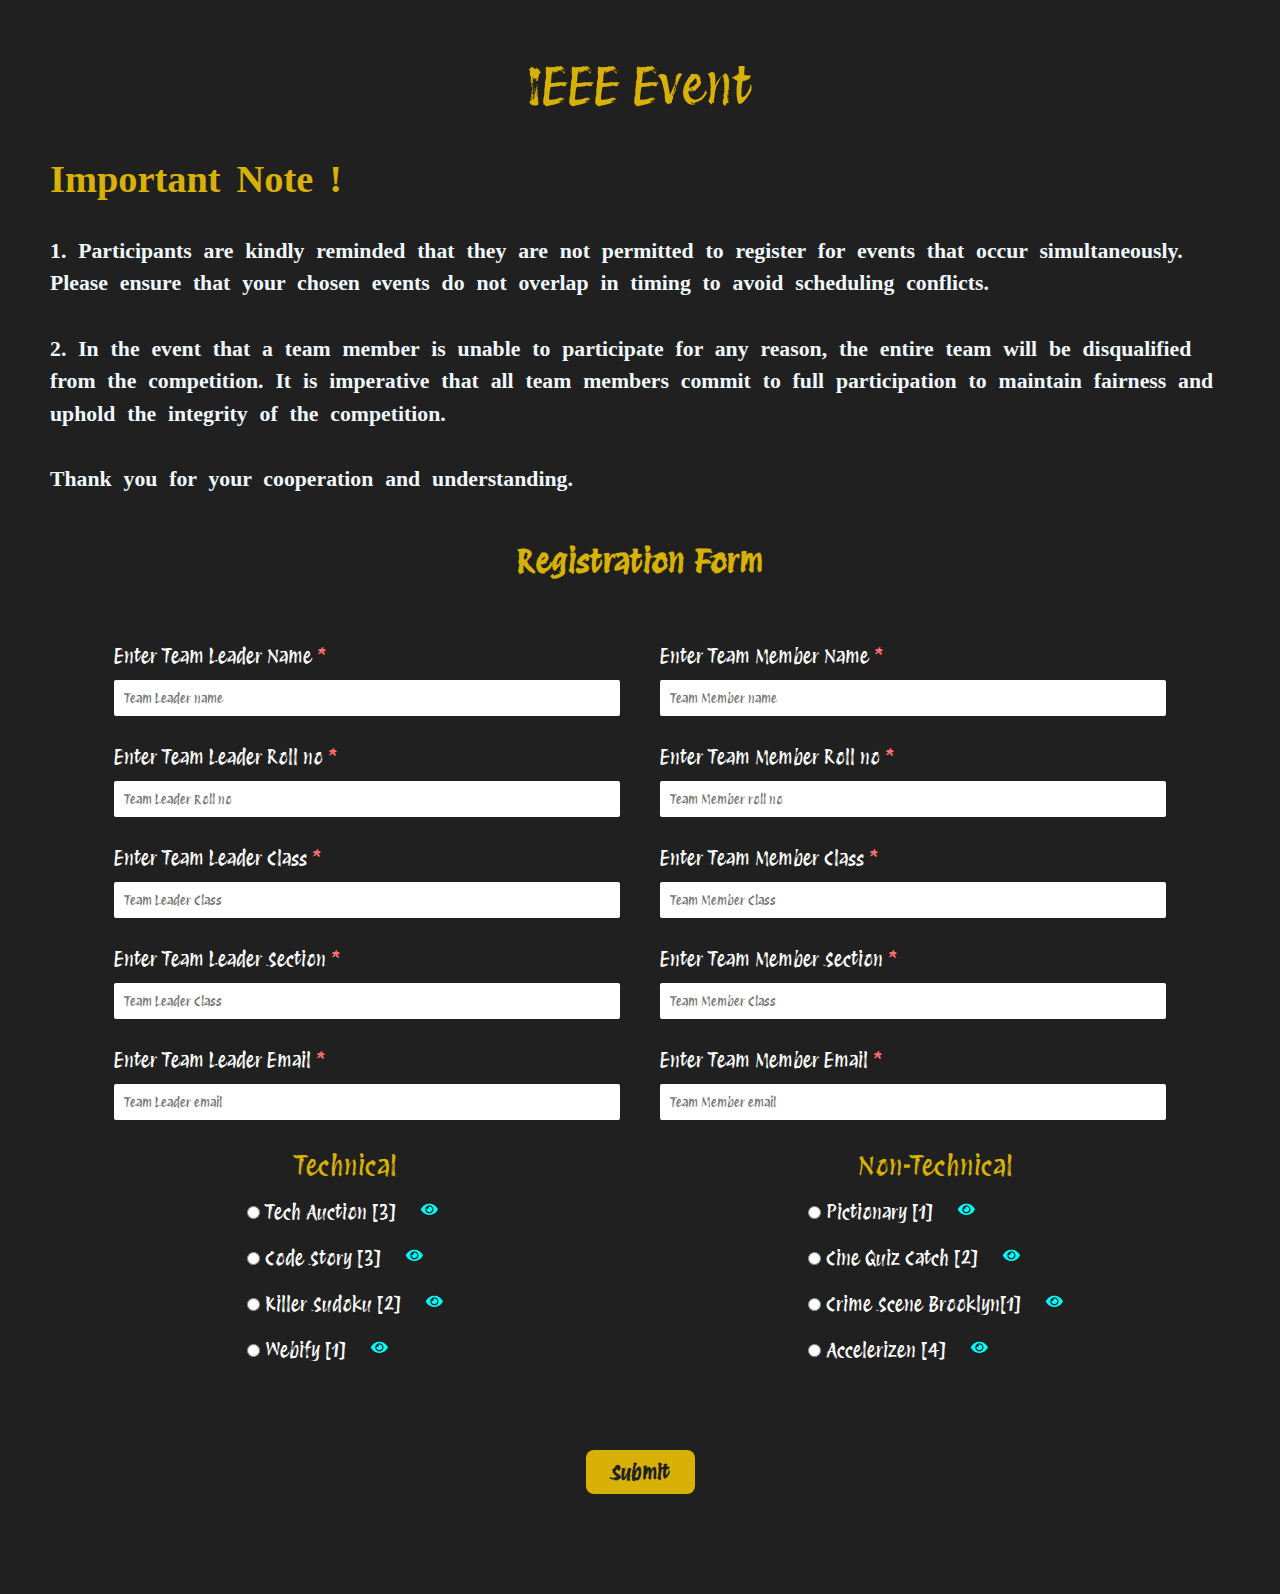
==== index.html @ 7084c88c "bsd" ====
<!DOCTYPE html>
<html lang="en">
  <head>
    <meta charset="UTF-8" />
    <meta name="viewport" content="width=device-width, initial-scale=1.0" />
    <title>Registration Form</title>
    <link rel="stylesheet" href="style.css" />
    <!-- <link rel="stylesheet" href="https://cdnjs.cloudflare.com/ajax/libs/font-awesome/5.15.3/css/all.min.css" crossorigin="anonymous"/> -->
    <link
      rel="stylesheet"
      href="https://cdnjs.cloudflare.com/ajax/libs/font-awesome/5.15.4/css/all.min.css"
      crossorigin="anonymous"
    />
  </head>
  <body>
    <section class="popup page-action" style="display: none" index="1">
      <div class="popup-main">
        <div class="close">X</div>
        <div class="details">
          <div class="popup-title"><h1>Tech Auction</h1></div>
          <div class="no-of-part">No. of Participants : 2</div>
          <div class="timings">Timing : Tuesday 9:00 AM - 10:30 AM</div>
          <div class="venue">Venue: 2nd year 'E' section , IIIrd floor</div>
          <div class="incharge">Staff : Mrs. Prema</div>
        </div>
        <div class="popup-description">
          <span class="popup-span">Description:</span><br />
          Tech enthusiasts come together at Tech Auction to place bids on which
          programming languages were used to create these well-known apps?
        </div>
        <div class="rules">
          <div class="popup-rules">
            <span class="popup-span">Rules</span><br />
            <ul>
              <li>
                The participants will be given an imaginary amount of 50,000 for
                the Auction.
              </li>
              <li>
                Participants will have the opportunity to bid on sets of 10
                questions, each accompanied by multiple options.
              </li>
              <li>
                The participant who purchases the set with the correct option
                for the highest number of questions will be declared the winner
                of the auction.
              </li>
            </ul>
          </div>
        </div>
      </div>
    </section>

    <section class="popup page-action" style="display: none" index="2">
      <div class="popup-main">
        <div class="close">X</div>
        <div class="details">
          <div class="popup-title"><h1>Code Story</h1></div>
          <div class="no-of-part">No. of Participants : 2</div>
          <div class="timings">Timing : Tuesday 9:00 AM - 10:30 AM</div>
          <div class="venue">Venue: 2nd year 'D' section , IIIrd floor</div>
          <div class="incharge">Staff : Mrs. Julie</div>
        </div>
        <div class="popup-description">
          <span class="popup-span">Description:</span><br />
          You have to write code that matches the story scenario given to you.
          <br />
          For example, you have to code the actions and dialogue of the
          characters in the story.
        </div>
      </div>
    </section>

    <section class="popup page-action" style="display: none" index="3">
      <div class="popup-main">
        <div class="close">X</div>
        <div class="details">
          <div class="popup-title"><h1>Killer Sudoku</h1></div>
          <div class="no-of-part">No. of Participants : 2</div>
          <div class="timings">Timing : Monday 10:30 AM - 11:30 AM</div>
          <div class="venue">Venue: 2nd year 'D' section , IIIrd floor</div>
          <div class="incharge">Staff : Mrs. Uma [maths]</div>
        </div>
        <div class="rules">
          <div class="popup-rules">
            <span class="popup-span">Rules</span><br />
            <ul>
              <li>A puzzle that combines elements of sudoku and kakuro</li>
              <li>
                Despite the name, the simpler killer sudokus can be easier to
                solve than regular sudokus, depending on the solver's skill at
                mental arithmetic
              </li>
              <li>First team to complete will be the winner.</li>
            </ul>
          </div>
        </div>
      </div>
    </section>

    <section class="popup page-action" style="display: none" index="4">
      <div class="popup-main">
        <div class="close">X</div>
        <div class="details">
          <div class="popup-title"><h1>Webify</h1></div>
          <div class="no-of-part">No. of Participants : 2</div>
          <div class="timings">Timing : Monday 9:00 AM - 10:30 AM</div>
          <div class="venue">Venue: CC13</div>
          <div class="incharge">Staff : Mrs. Deepika</div>
        </div>
        <div class="rules">
          <div class="popup-rules">
            <span class="popup-span">Rules</span><br />
            <ul>
              <li>
                You have to create a website that looks similar to the model
                given to you.
              </li>
              <li>
                You can use AI tools to help you with the design, but the final
                result should be realistic and original.
              </li>
            </ul>
          </div>
        </div>
      </div>
    </section>

    <section class="popup page-action" style="display: none" index="5">
      <div class="popup-main">
        <div class="close">X</div>
        <div class="details">
          <div class="popup-title"><h1>Pictionary</h1></div>
          <div class="no-of-part">No. of Participants : 2</div>
          <div class="timings">Timing : Monday 8:30 AM - 9:30 AM</div>
          <div class="venue">Venue: 2nd year 'E' section , IIIrd floor</div>
          <div class="incharge">Staff : Mrs. Benitha</div>
        </div>
        <div class="popup-description">
          <span class="popup-span">Description:</span><br />
          The participants are asked to draw clues for your teammate to guess.
          <br />
          You can use the board and chalk to sketch the words on the cards. The
          team with the most points wins.
        </div>
      </div>
    </section>

    <section class="popup page-action" style="display: none" index="6">
      <div class="popup-main">
        <div class="close">X</div>
        <div class="details">
          <div class="popup-title"><h1>Cine Quiz Catch</h1></div>
          <div class="no-of-part">No. of Participants : 2</div>
          <div class="timings">Timing : Monday 10:30 AM - 11:30 AM</div>
          <div class="venue">Venue: 2nd year 'E' section , IIIrd floor</div>
          <div class="incharge">Staff : Mrs. Prabha</div>
        </div>
        <div class="rules">
          <div class="popup-rules">
            <span class="popup-span">Rules</span><br />
            <ul>
              <li>
                A ball will be given to you and a question related to a Tamil
                movie will be asked.
              </li>
              <li>
                If the participant throws the ball correctly in the basket
                he/she will be given a chance to answer the question.
              </li>
            </ul>
          </div>
        </div>
      </div>
    </section>

    <section class="popup page-action" style="display: none" index="7">
      <div class="popup-main">
        <div class="close">X</div>
        <div class="details">
          <div class="popup-title"><h1>Crime Scene Brooklyn</h1></div>
          <div class="no-of-part">No. of Participants : 2</div>
          <div class="timings">Timing : Tuesday 8:30 AM - 9:30 AM</div>
          <div class="venue">Venue: 2nd year 'D' section , IIIrd floor</div>
          <div class="incharge">Staff : Ms. P. Haritha</div>
        </div>
        <div class="rules">
          <div class="popup-rules">
            <span class="popup-span">Rules</span><br />
            <ul>
              <li>You are a detective who has to solve a case in Brooklyn.</li>
              <li>
                You have to examine the crime scene, collect evidence, interview
                suspects, and find the killer.
              </li>
            </ul>
          </div>
        </div>
      </div>
    </section>

    <section class="popup page-action" style="display: none" index="8">
      <div class="popup-main">
        <div class="close">X</div>
        <div class="details">
          <div class="popup-title"><h1>Accelerizen</h1></div>
          <div class="no-of-part">No. of Participants : 2</div>
          <div class="timings">Timing : Tuesday 10:30 AM - 11:30 AM</div>
          <div class="venue">Venue: 2nd year 'D' section , IIIrd floor</div>
          <div class="incharge">Staff : Mrs. Asha</div>
        </div>
        <div class="rules">
          <div class="popup-rules">
            <span class="popup-span">Rules</span><br />
            <ul>
              <li>
                One of the teammate will be blindfolded and an image will be
                displayed.
              </li>
              <li>
                The team mate must instruct his/her teammate who is blindfolded
                to complete the pose within 30 seconds.
              </li>
              <li>
                The teammate who matches the pose closest will be the winner.
              </li>
            </ul>
          </div>
        </div>
      </div>
    </section>

    <main class="main-div">
      <header>
        <p class="main--title">IEEE Event</p>
        <div class="description">
          <div class="description-para description--topic">
            <span class="note--span">Important Note ! </span>
            <!-- Event Scheduling and Team Participation -->
          </div>
          <br />
          <div class="description-para">
            <div class="description-para">
              <!-- <span class="note--sub-span">Event Time Clash Policy: </span> -->
              1. Participants are kindly reminded that they are not permitted to
              register for events that occur simultaneously. Please ensure that
              your chosen events do not overlap in timing to avoid scheduling
              conflicts.
            </div>
            <br />
            <div class="description-para">
              <!-- <span class="note--sub-span">Team Disqualification Policy: </span> -->
              2. In the event that a team member is unable to participate for
              any reason, the entire team will be disqualified from the
              competition. It is imperative that all team members commit to full
              participation to maintain fairness and uphold the integrity of the
              competition.
            </div>
            <br />
          </div>
          <div class="description-para">
            Thank you for your cooperation and understanding.
          </div>
        </div>
        <h1 class="header--title">Registration Form</h1>
      </header>

      <div class="container">
        <form method="post">
          <div class="input-fields">
            <div class="tl-fields">
              <div class="tl-name-div input">
                <label
                  >Enter Team Leader Name <span class="require">*</span></label
                >
                <input
                  type="text"
                  class="tl-name"
                  placeholder="Team Leader name"
                  required
                />
              </div>
              <div class="tm-name-div input">
                <label
                  >Enter Team Member Name <span class="require">*</span></label
                >
                <input
                  type="text"
                  class="tm-name"
                  placeholder="Team Member name"
                  required
                />
              </div>
            </div>
            <div class="tm-fields">
              <div class="tl-roll-div input">
                <label
                  >Enter Team Leader Roll no
                  <span class="require">*</span></label
                >
                <input
                  type="text"
                  class="tl-roll roll-no"
                  placeholder="Team Leader Roll no"
                  required
                />
              </div>
              <div class="tm-roll-div input">
                <label
                  >Enter Team Member Roll no
                  <span class="require">*</span></label
                >
                <input
                  type="text"
                  class="tm-roll roll-no"
                  placeholder="Team Member roll no"
                  required
                />
              </div>
            </div>
            <div class="tm-fields">
              <div class="tl-roll-div input">
                <label
                  >Enter Team Leader Class <span class="require">*</span></label
                >
                <input
                  type="text"
                  class="tl-roll class"
                  placeholder="Team Leader Class"
                  required
                />
              </div>
              <div class="tm-roll-div input">
                <label
                  >Enter Team Member Class <span class="require">*</span></label
                >
                <input
                  type="text"
                  class="tm-roll class"
                  placeholder="Team Member Class"
                  required
                />
              </div>
            </div>
            <div class="tm-fields">
              <div class="tl-roll-div input">
                <label
                  >Enter Team Leader Section
                  <span class="require">*</span>
                </label>
                <input
                  type="text"
                  class="tl-roll class"
                  placeholder="Team Leader Class"
                  required
                />
              </div>
              <div class="tm-roll-div input">
                <label
                  >Enter Team Member Section
                  <span class="require">*</span></label
                >
                <input
                  type="text"
                  class="tm-roll class"
                  placeholder="Team Member Class"
                  required
                />
              </div>
            </div>
            <div class="tm-fields">
              <div class="tl-roll-div input">
                <label
                  >Enter Team Leader Email <span class="require">*</span></label
                >
                <input
                  type="text"
                  class="tl-roll class"
                  placeholder="Team Leader email"
                  required
                />
              </div>
              <div class="tm-roll-div input">
                <label
                  >Enter Team Member Email <span class="require">*</span></label
                >
                <input
                  type="text"
                  class="tm-roll class"
                  placeholder="Team Member email"
                  required
                />
              </div>
            </div>
            <div class="selects">
              <div class="technical">
                <p class="tech">Technical</p>
                <div class="events">
                  <div class="radio-div">
                    <label>
                      <input
                        type="radio"
                        class="radio"
                        value="tech-auction"
                        name="third"
                      />
                      <div class="label">Tech Auction [3]</div></label
                    ><span class="pop-up action-menu" index="1"
                      ><i class="fas fa-eye"></i
                    ></span>
                  </div>
                  <div class="radio-div">
                    <label>
                      <input
                        type="radio"
                        class="radio"
                        value="code-story"
                        name="third"
                      />
                      <div class="label">Code Story [3]</div></label
                    ><span class="pop-up action-menu" index="2"
                      ><i class="fas fa-eye"></i
                    ></span>
                  </div>
                  <div class="radio-div">
                    <label>
                      <input
                        type="radio"
                        class="radio"
                        value="killer-sudoku"
                        name="second"
                      />
                      <div class="label">Killer Sudoku [2]</div></label
                    ><span class="pop-up action-menu" index="3"
                      ><i class="fas fa-eye"></i
                    ></span>
                  </div>
                  <div class="radio-div">
                    <label>
                      <input
                        type="radio"
                        class="radio"
                        value="webify"
                        name="first"
                      />
                      <div class="label">Webify [1]</div></label
                    ><span class="pop-up action-menu" index="4"
                      ><i class="fas fa-eye"></i
                    ></span>
                  </div>
                </div>
              </div>

              <div class="non-technical">
                <p class="non-tech">Non-Technical</p>
                <div class="events">
                  <div class="radio-div">
                    <label>
                      <input
                        type="radio"
                        class="radio"
                        value="pictionary"
                        name="first"
                      />
                      <div class="label">Pictionary [1]</div></label
                    ><span class="pop-up action-menu" index="5"
                      ><i class="fas fa-eye"></i
                    ></span>
                  </div>
                  <div class="radio-div">
                    <label>
                      <input
                        type="radio"
                        class="radio"
                        value="cine-quiz-catch"
                        name="second"
                      />
                      <div class="label">Cine Quiz Catch [2]</div></label
                    ><span class="pop-up action-menu" index="6"
                      ><i class="fas fa-eye"></i
                    ></span>
                  </div>
                  <div class="radio-div">
                    <label>
                      <input
                        type="radio"
                        class="radio"
                        value="crime-scene"
                        name="first"
                      />
                      <div class="label">Crime Scene Brooklyn[1]</div></label
                    ><span class="pop-up action-menu" index="7"
                      ><i class="fas fa-eye"></i
                    ></span>
                  </div>
                  <div class="radio-div">
                    <label>
                      <input
                        type="radio"
                        class="radio"
                        value="accelerizen"
                        name="fourth"
                      />
                      <div class="label">Accelerizen [4]</div></label
                    ><span class="pop-up action-menu" index="8"
                      ><i class="fas fa-eye"></i
                    ></span>
                  </div>
                </div>
              </div>
            </div>

            <div class="submit-div">
              <input type="submit" class="submit-btn" />
            </div>
          </div>
        </form>
      </div>
      <!-- <div class="footer">Contact: <i class="fas fa-phone"></i></div> -->
    </main>

    <script>
      const all_btns = document.querySelectorAll(".action-menu");
      const all_pages = document.querySelectorAll(".page-action");
      const clostBtns = document.querySelectorAll(".close");
      let mainDiv = document.querySelector(".main-div");
      let body = document.querySelector("body");
      clostBtns.forEach((btn) => {
        btn.addEventListener("click", () => {
          all_pages.forEach((page) => {
            page.style.display = "none";
          });
          mainDiv.classList.remove("active");
          body.classList.remove("popup-open");
        });
      });

      all_btns.forEach((btn) => {
        btn.addEventListener("click", () => {
          let index = btn.getAttribute("index");
          showPage(index);
        });
      });

      function showPage(index) {
        all_pages.forEach((page) => {
          let pageIndex = page.getAttribute("index");
          if (index == pageIndex) {
            page.style.display = "block";
          } else {
            page.style.display = "none";
          }
          mainDiv.classList.add("active");
          body.classList.add("popup-open");
        });
      }

      let submitBtn = document.querySelector(".submit-btn");
      submitBtn.addEventListener("click", (e) => {
        e.preventDefault();
        let roll_no = document.querySelectorAll(".roll-no");
        roll_no.forEach((roll) => {
          console.log(roll.slice(0, 9));
          if (roll.value.slice(0, 9).toLowerCase() === "2023pecit") {
            return true;
          } else {
            alert("Incorrect Roll No Format");
          }
        });
      });
    </script>
  </body>
</html>
---- style.css ----
@import url("https://fonts.googleapis.com/css2?family=Audiowide&family=Dancing+Script:wght@400;700&family=Orbitron&family=Protest+Revolution&family=Sixtyfour&display=swap");

* {
  font-family: "Protest Revolution", sans-serif;
  margin: 0;
  scroll-behavior: smooth;
  padding: 0;
  text-decoration: none;
  /* color: #fff; */
}
body,
header {
  display: flex;
  align-items: center;
  background: #202020;
  justify-content: center;
  flex-direction: column;
}
.header--title {
  margin-top: 30px;
  color: #d8b106;
  padding: 15px;
  font-size: 2.5vw;
}
main {
  margin: 50px;
  max-width: 100vw;
  overflow-x: hidden;
}
.description {
  /* display: flex; */
  margin: 30px 50px 0 50px;
  color: aliceblue;
  font-weight: bold;
  font-size: 1.7vw;
  gap: 2vw;
  flex-direction: column;
  justify-content: start;
  align-items: start;
}
.description--topic {
  width: 100%;
  /* display: flex; */
  /* justify-content: center; */
  align-items: center;
  /* text-decoration: underline; */
}
.description-para span {
  /* font-size: 30px; */
  font-family: "Times New Roman", Times, serif;
  color: #d8b106;
}
.main--title {
  margin: 5px;
  color: #d8b106;
  font-size: 4vw;
  width: 100vw;
  display: flex;
  align-items: center;
  justify-content: center;
}
.note--span {
  font-size: 3vw;
  /* font-family: "Protest Revolution", sans-serif!important; */
}
.note--sub-span {
  font-size: 2.5vw;
}
.description-para {
  word-spacing: 0.5vw;
  gap: 1.8vw;
  /* display: flex; */
  flex-direction: column;
  line-height: 1.5;
  font-family: "Times New Roman", Times, serif;
}
.tl-fields,
.tm-fields {
  display: flex;
  align-items: center;
  justify-content: center;
  gap: 40px;
  margin-top: 30px;
}
.container {
  margin: 50px;
}
input[type="text"] {
  width: 38vw;
  border-radius: 2px;
  padding: 10px;
  transition: 0.4s;
  border: none;
}
input:hover {
  transform: scale(1.02);
  /* border: 1px solid #d8b106; */
}
label {
  color: white;
  font-size: 1.5vw;
  margin-bottom: 8px;
}
.input {
  display: flex;
  flex-direction: column;
  gap: 4px;
}
.selects {
  display: flex;
  justify-content: space-between;
}
.pop-up {
  font-size: 15px;
  margin-left: 10px;
  color: aqua;
  cursor: pointer;
  transition: 0.5s;
}
.pop-up :hover {
  transform: scale(1.2);
}
.events {
  height: 100%;
  display: flex;
  flex-direction: column;
  gap: 15px;
}
.technical,
.non-technical {
  display: flex;
  height: 300px;
  width: 50%;
  margin-top: 30px;
  /* justify-content: center; */
  gap: 20px;
  align-items: center;
  flex-direction: column;
}
.tech,
.non-tech {
  font-size: 2vw;
  color: #d8b106;
}
.radio-div {
  display: flex;
  gap: 15px;
}
.radio {
  color: #d8b106;
  cursor: pointer;
}
.submit-div {
  width: 100%;
  display: flex;
  justify-content: center;
}
.require {
  color: rgb(254, 108, 108);
}
.submit-btn {
  padding: 10px 25px;
  background-color: #d8b106;
  color: #202020;
  border: none;
  cursor: pointer;
  transition: 0.3s;
  font-size: 20px;
  font-weight: bolder;
  border-radius: 8px;
}
.submit-btn:hover {
  transform: scale(1.1);
}

.popup {
  position: fixed;
  top: 0px;
  animation: 0.3s pop-up ease-in forwards;
  box-shadow: 0 0 10px 10px #202020;
  backdrop-filter: blur(5px);
  /* left: 50%; */
  z-index: 10;
  /* translate: -50% -50%; */
  width: 510px;
  max-height: 100vh;
  overflow-y: scroll;
  background-color: #ffffffc5;
  border-radius: 10px;
  padding: 20px 0;
}

@keyframes pop-up {
  0% {
    /* position: relative; */
    margin-top: 100px;
    opacity: 0;
  }

  100% {
    /* position: fixed; */
    margin-top: 0;
    opacity: 1;
  }
}
.details {
  display: flex;
  flex-direction: column;
  gap: 15px;
  justify-content: center;
  box-shadow: 0 0 5px 5px #202020;
  /* align-items: center; */
  background-color: rgba(0, 0, 0, 0.919);
  color: #d8b106;
  padding: 15px 30px;
  border-radius: 8px;
}
.popup-span,
.popup-description,
.popup-rules ul li,
.timings,
.no-of-part,
.venue,
.incharge {
  font-family: "Times New Roman", Times, serif;
  font-size: 19px;
  font-weight: 800;
}
.popup-rules ul li {
  margin-top: 10px;
}
.popup-span {
  margin: 10px 0 10px 0;
  font-size: 2vw;
  font-weight: 800;
  color: rgb(174, 51, 20);
}
.popup-main {
  position: relative;
  padding: 40px;
  display: flex;
  align-items: center;
  justify-content: center;
  gap: 20px;
  flex-direction: column;
  height: auto;
}
.close {
  position: fixed;
  right: 10px;
  top: 10px;
  cursor: pointer;
  color: #202020;
  border-radius: 100%;
  width: 30px;
  display: flex;
  justify-content: center;
  align-items: center;
  height: 30px;
  background-color: #202020;
  color: #d8b106;
}
.no-of-part {
  padding-top: 10px;
  font-size: 20px;
}
.active {
  filter: blur(5px);
}
.selects label {
  display: flex;
  align-items: center;
  gap: 5px;
}
/* .popup-open {
  overflow: hidden;
  position: absolute; 
  width: calc(100% - 20px);
  padding-right: 20px;
} */
@media all and (max-width: 430px) {
  .note--span {
    font-size: 26px;
  }
  .description-para {
    flex-wrap: wrap;
    font-size: 14px;
    margin: 10px;
  }
  .main--title {
    font-size: 34px;
  }
  .description {
    margin: 10px;
  }
  .header--title {
    font-size: 28px;
  }
  .input {
    width: 100%;
    display: flex;
    align-items: center;
  }
  .label {
    font-size: 16px;
    align-self: flex-start;
    padding-left: 10px;
  }
  .selects {
    flex-direction: column;
  }
  .technical,
  .non-technical {
    width: 90%;
    height: 200px;
  }
  .tech,
  .non-tech {
    font-size: 25px;
  }
  .container {
    margin: 15px;
  }
  .submit-btn {
    margin-top: 20px;
    padding: 10px 20px;
  }
  .tl-fields,
  .tm-fields {
    flex-direction: column;
  }
  input[type="text"] {
    width: 90%;
  }
  .popup {
    width: calc(100vw - 30px);
  }
  .popup-span,
  .popup-description,
  .popup-rules ul li,
  .timings,
  .no-of-part,
  .venue,
  .incharge {
    font-family: "Times New Roman", Times, serif;
    font-size: 13px;
    font-weight: 800;
  }
}
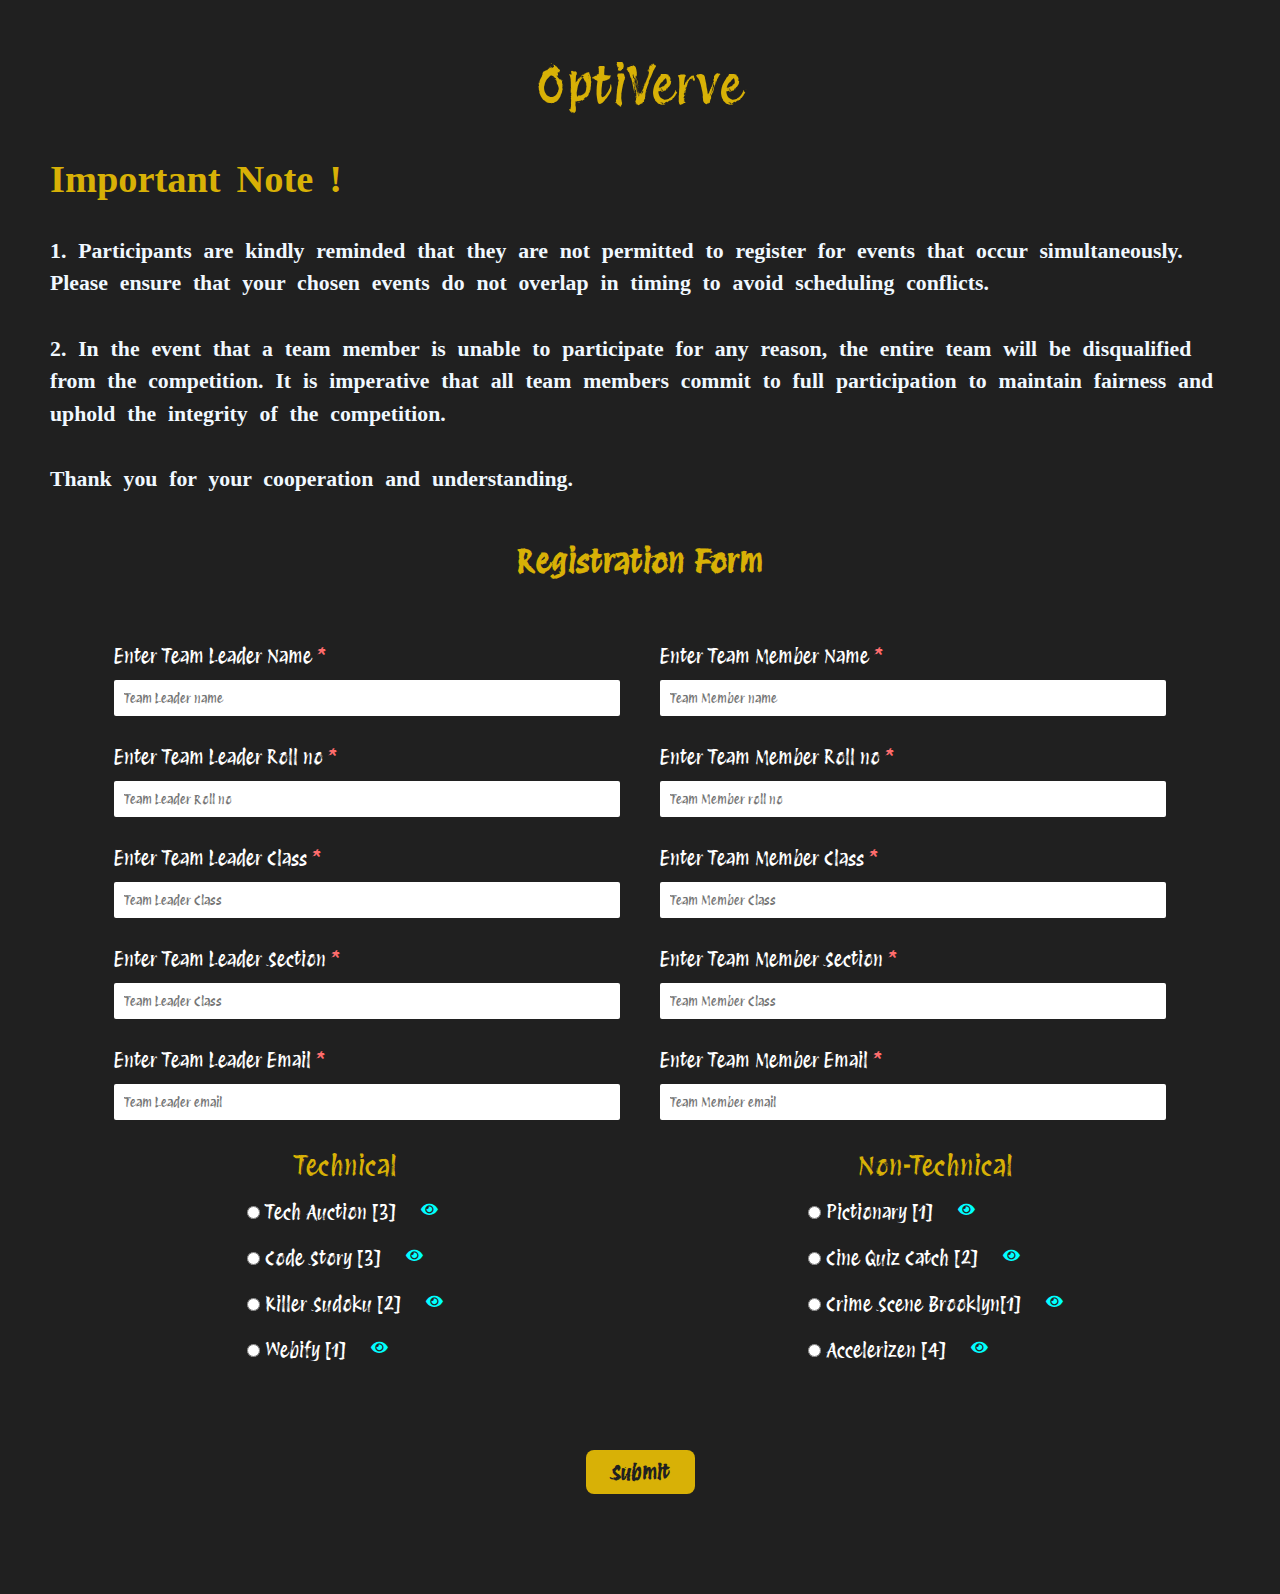
==== commit 07146739: "svd" ====
--- a/index.html
+++ b/index.html
@@ -232,7 +232,7 @@
 
     <main class="main-div">
       <header>
-        <p class="main--title">IEEE Event</p>
+        <p class="main--title">OptiVerve</p>
         <div class="description">
           <div class="description-para description--topic">
             <span class="note--span">Important Note ! </span>
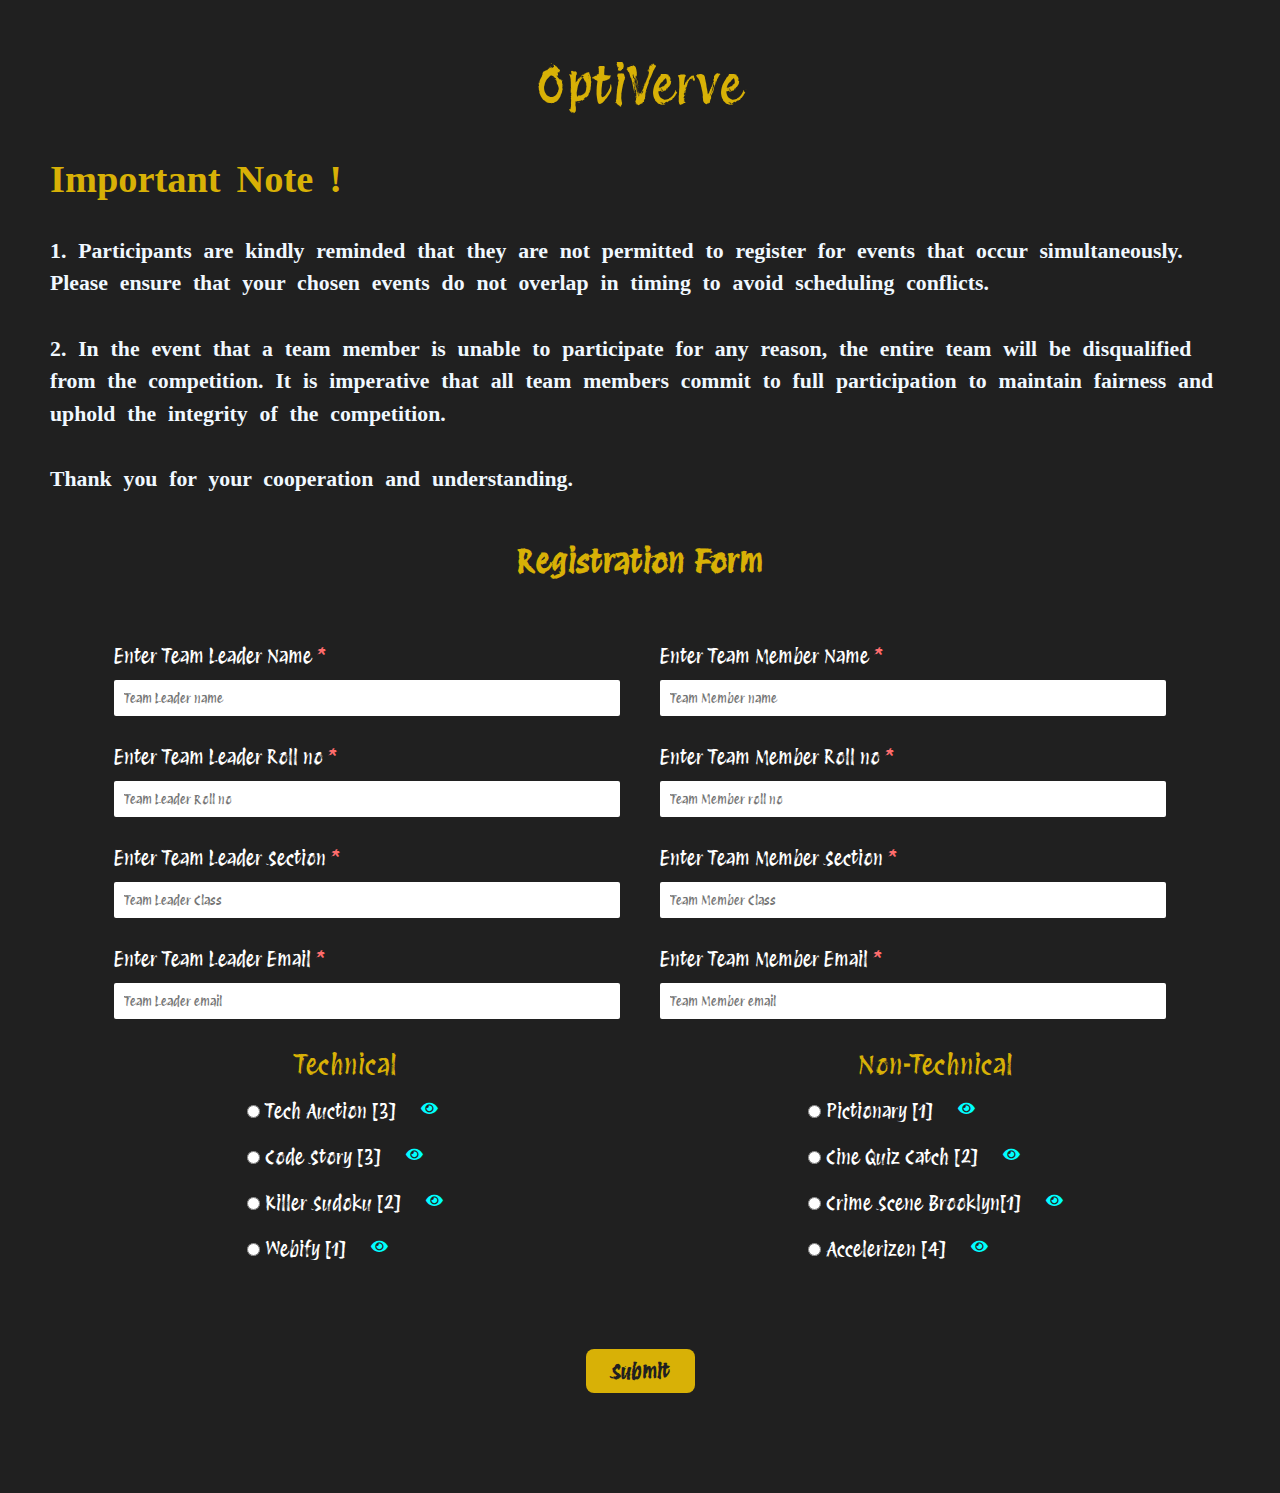
==== commit 35f7c8e1: "sbdz" ====
--- a/index.html
+++ b/index.html
@@ -321,30 +321,6 @@
             <div class="tm-fields">
               <div class="tl-roll-div input">
                 <label
-                  >Enter Team Leader Class <span class="require">*</span></label
-                >
-                <input
-                  type="text"
-                  class="tl-roll class"
-                  placeholder="Team Leader Class"
-                  required
-                />
-              </div>
-              <div class="tm-roll-div input">
-                <label
-                  >Enter Team Member Class <span class="require">*</span></label
-                >
-                <input
-                  type="text"
-                  class="tm-roll class"
-                  placeholder="Team Member Class"
-                  required
-                />
-              </div>
-            </div>
-            <div class="tm-fields">
-              <div class="tl-roll-div input">
-                <label
                   >Enter Team Leader Section
                   <span class="require">*</span>
                 </label>
@@ -559,15 +535,52 @@
       submitBtn.addEventListener("click", (e) => {
         e.preventDefault();
         let roll_no = document.querySelectorAll(".roll-no");
+        let isValid = true; // Assume the roll number is valid until proven otherwise
         roll_no.forEach((roll) => {
-          console.log(roll.slice(0, 9));
-          if (roll.value.slice(0, 9).toLowerCase() === "2023pecit") {
-            return true;
-          } else {
-            alert("Incorrect Roll No Format");
+          if (roll.value.slice(0, 9).toLowerCase() !== "2023pecit") {
+            isValid = false; // If any roll number doesn't match the format, set isValid to false
           }
+          console.log("right format");
         });
+        if (!isValid) {
+          alert("Incorrect Roll No Format");
+        }
       });
+
+      // let selectedEvents = [];
+
+      // if(checkedRadio){
+      //   if(checkedRadio.length>2){
+      //     radioBtns.forEach((Btn) => {
+      //           radioBtns.forEach((button) => {
+      //             button.checked = false;
+      //             alert('Maximum Allowed Events is 2')
+      //           })
+      //         });
+      //     // });
+      //   }
+      // }
+      let radioBtns = document.querySelectorAll("input[type='radio']");
+
+      radioBtns.forEach((Btn) => {
+        Btn.addEventListener("click", check_radio);
+      });
+
+      function check_radio() {
+        let checkedRadio = document.querySelectorAll(
+          "input[type='radio']:checked"
+        );
+        console.log("checked radio ", checkedRadio);
+        if (checkedRadio) {
+          if (checkedRadio.length > 2) {
+            checkedRadio.forEach((button) => {
+              button.checked = false;
+              console.log(button);
+            });
+            alert("Maximum Allowed Events is 2");
+          }
+        }
+      }
     </script>
   </body>
 </html>
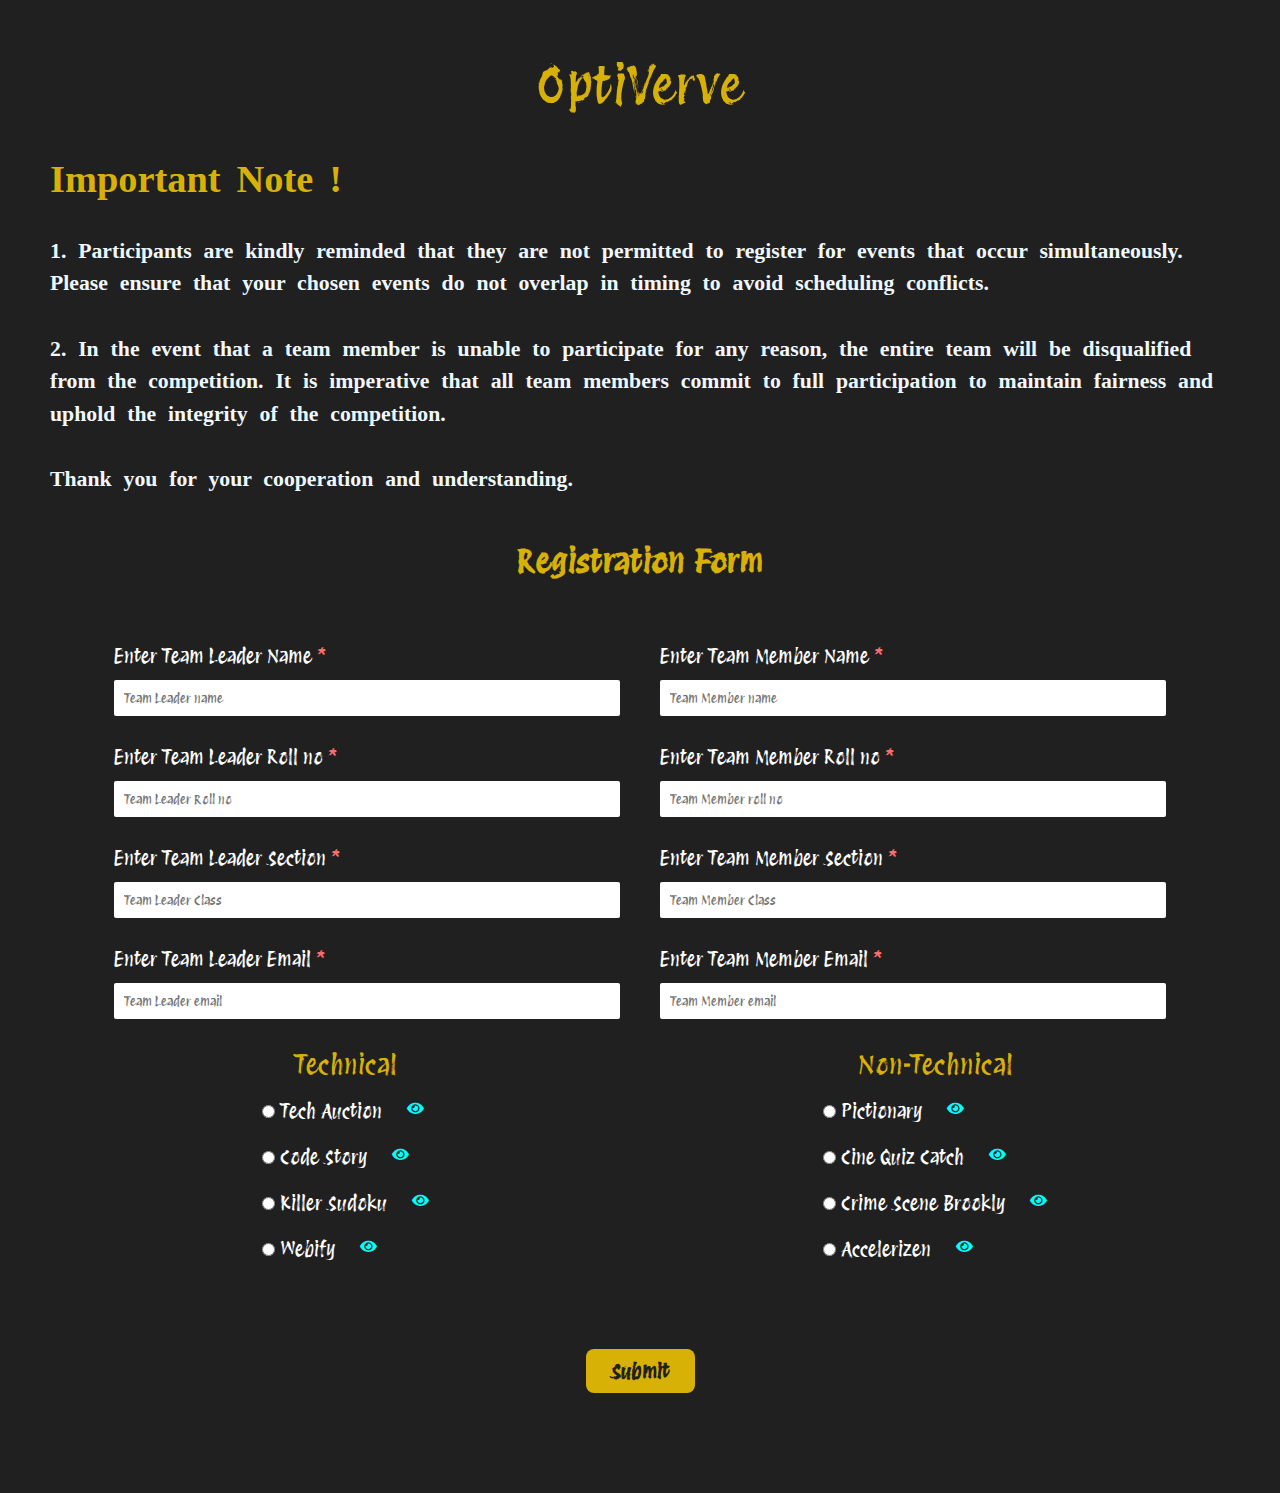
==== commit 0f4e649f: "sbd" ====
--- a/index.html
+++ b/index.html
@@ -79,7 +79,7 @@
           <div class="no-of-part">No. of Participants : 2</div>
           <div class="timings">Timing : Monday 10:30 AM - 11:30 AM</div>
           <div class="venue">Venue: 2nd year 'D' section , IIIrd floor</div>
-          <div class="incharge">Staff : Mrs. Uma [maths]</div>
+          <div class="incharge">Staff : Mrs. Uma [ma</div>
         </div>
         <div class="rules">
           <div class="popup-rules">
@@ -275,6 +275,7 @@
                 >
                 <input
                   type="text"
+                  name="tl_name"
                   class="tl-name"
                   placeholder="Team Leader name"
                   required
@@ -287,6 +288,7 @@
                 <input
                   type="text"
                   class="tm-name"
+                  name="tm_name"
                   placeholder="Team Member name"
                   required
                 />
@@ -300,6 +302,7 @@
                 >
                 <input
                   type="text"
+                  name="tl_roll"
                   class="tl-roll roll-no"
                   placeholder="Team Leader Roll no"
                   required
@@ -312,6 +315,7 @@
                 >
                 <input
                   type="text"
+                  name="tm_roll"
                   class="tm-roll roll-no"
                   placeholder="Team Member roll no"
                   required
@@ -326,6 +330,7 @@
                 </label>
                 <input
                   type="text"
+                  name="tl_section"
                   class="tl-roll class"
                   placeholder="Team Leader Class"
                   required
@@ -338,6 +343,7 @@
                 >
                 <input
                   type="text"
+                  name="tm_section"
                   class="tm-roll class"
                   placeholder="Team Member Class"
                   required
@@ -350,6 +356,7 @@
                   >Enter Team Leader Email <span class="require">*</span></label
                 >
                 <input
+                  name="tl_email"
                   type="text"
                   class="tl-roll class"
                   placeholder="Team Leader email"
@@ -361,6 +368,7 @@
                   >Enter Team Member Email <span class="require">*</span></label
                 >
                 <input
+                  name="tm_email"
                   type="text"
                   class="tm-roll class"
                   placeholder="Team Member email"
@@ -380,7 +388,7 @@
                         value="tech-auction"
                         name="third"
                       />
-                      <div class="label">Tech Auction [3]</div></label
+                      <div class="label">Tech Auction</div></label
                     ><span class="pop-up action-menu" index="1"
                       ><i class="fas fa-eye"></i
                     ></span>
@@ -393,7 +401,7 @@
                         value="code-story"
                         name="third"
                       />
-                      <div class="label">Code Story [3]</div></label
+                      <div class="label">Code Story</div></label
                     ><span class="pop-up action-menu" index="2"
                       ><i class="fas fa-eye"></i
                     ></span>
@@ -406,7 +414,7 @@
                         value="killer-sudoku"
                         name="second"
                       />
-                      <div class="label">Killer Sudoku [2]</div></label
+                      <div class="label">Killer Sudoku</div></label
                     ><span class="pop-up action-menu" index="3"
                       ><i class="fas fa-eye"></i
                     ></span>
@@ -419,7 +427,7 @@
                         value="webify"
                         name="first"
                       />
-                      <div class="label">Webify [1]</div></label
+                      <div class="label">Webify</div></label
                     ><span class="pop-up action-menu" index="4"
                       ><i class="fas fa-eye"></i
                     ></span>
@@ -438,7 +446,7 @@
                         value="pictionary"
                         name="first"
                       />
-                      <div class="label">Pictionary [1]</div></label
+                      <div class="label">Pictionary</div></label
                     ><span class="pop-up action-menu" index="5"
                       ><i class="fas fa-eye"></i
                     ></span>
@@ -451,7 +459,7 @@
                         value="cine-quiz-catch"
                         name="second"
                       />
-                      <div class="label">Cine Quiz Catch [2]</div></label
+                      <div class="label">Cine Quiz Catch</div></label
                     ><span class="pop-up action-menu" index="6"
                       ><i class="fas fa-eye"></i
                     ></span>
@@ -464,7 +472,7 @@
                         value="crime-scene"
                         name="first"
                       />
-                      <div class="label">Crime Scene Brooklyn[1]</div></label
+                      <div class="label">Crime Scene Brookly</div></label
                     ><span class="pop-up action-menu" index="7"
                       ><i class="fas fa-eye"></i
                     ></span>
@@ -477,7 +485,7 @@
                         value="accelerizen"
                         name="fourth"
                       />
-                      <div class="label">Accelerizen [4]</div></label
+                      <div class="label">Accelerizen</div></label
                     ><span class="pop-up action-menu" index="8"
                       ><i class="fas fa-eye"></i
                     ></span>
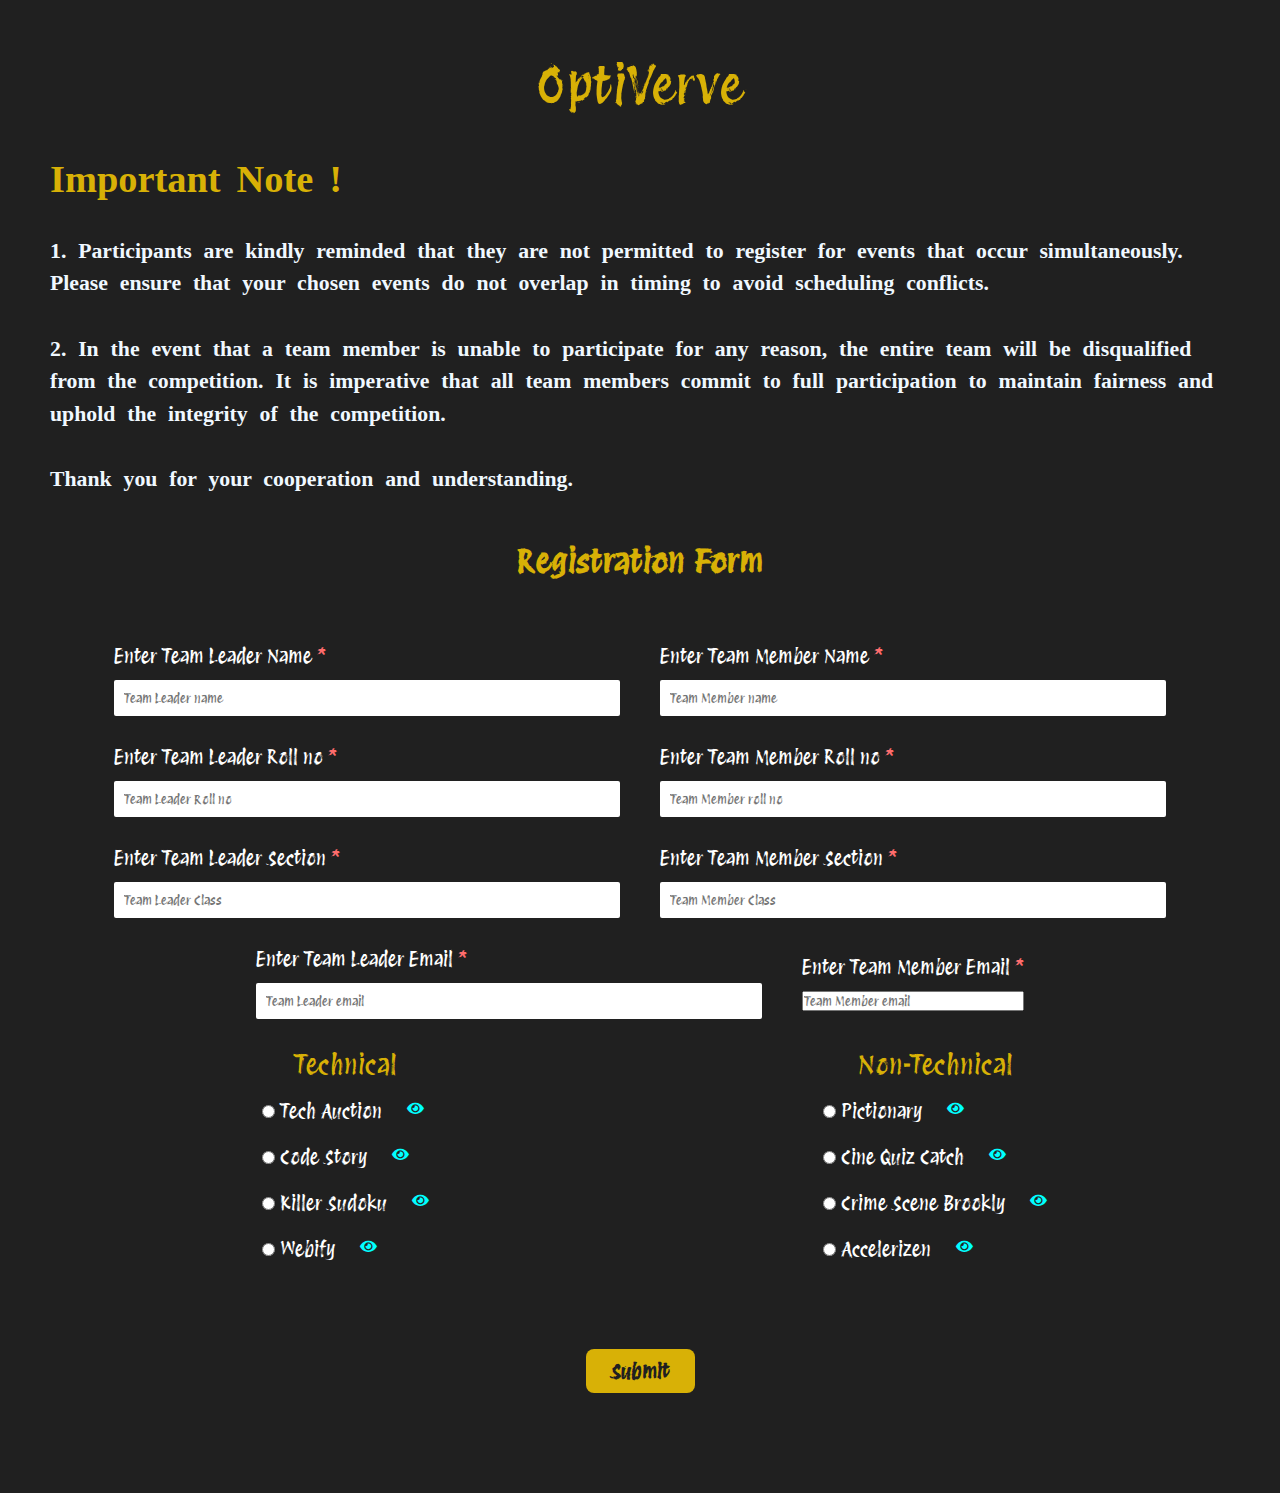
==== commit f1bcfa02: "fb d" ====
--- a/index.html
+++ b/index.html
@@ -369,7 +369,7 @@
                 >
                 <input
                   name="tm_email"
-                  type="text"
+                  type="email"
                   class="tm-roll class"
                   placeholder="Team Member email"
                   required
--- a/style.css
+++ b/style.css
@@ -301,7 +301,7 @@
     display: flex;
     align-items: center;
   }
-  .label {
+  label {
     font-size: 16px;
     align-self: flex-start;
     padding-left: 10px;
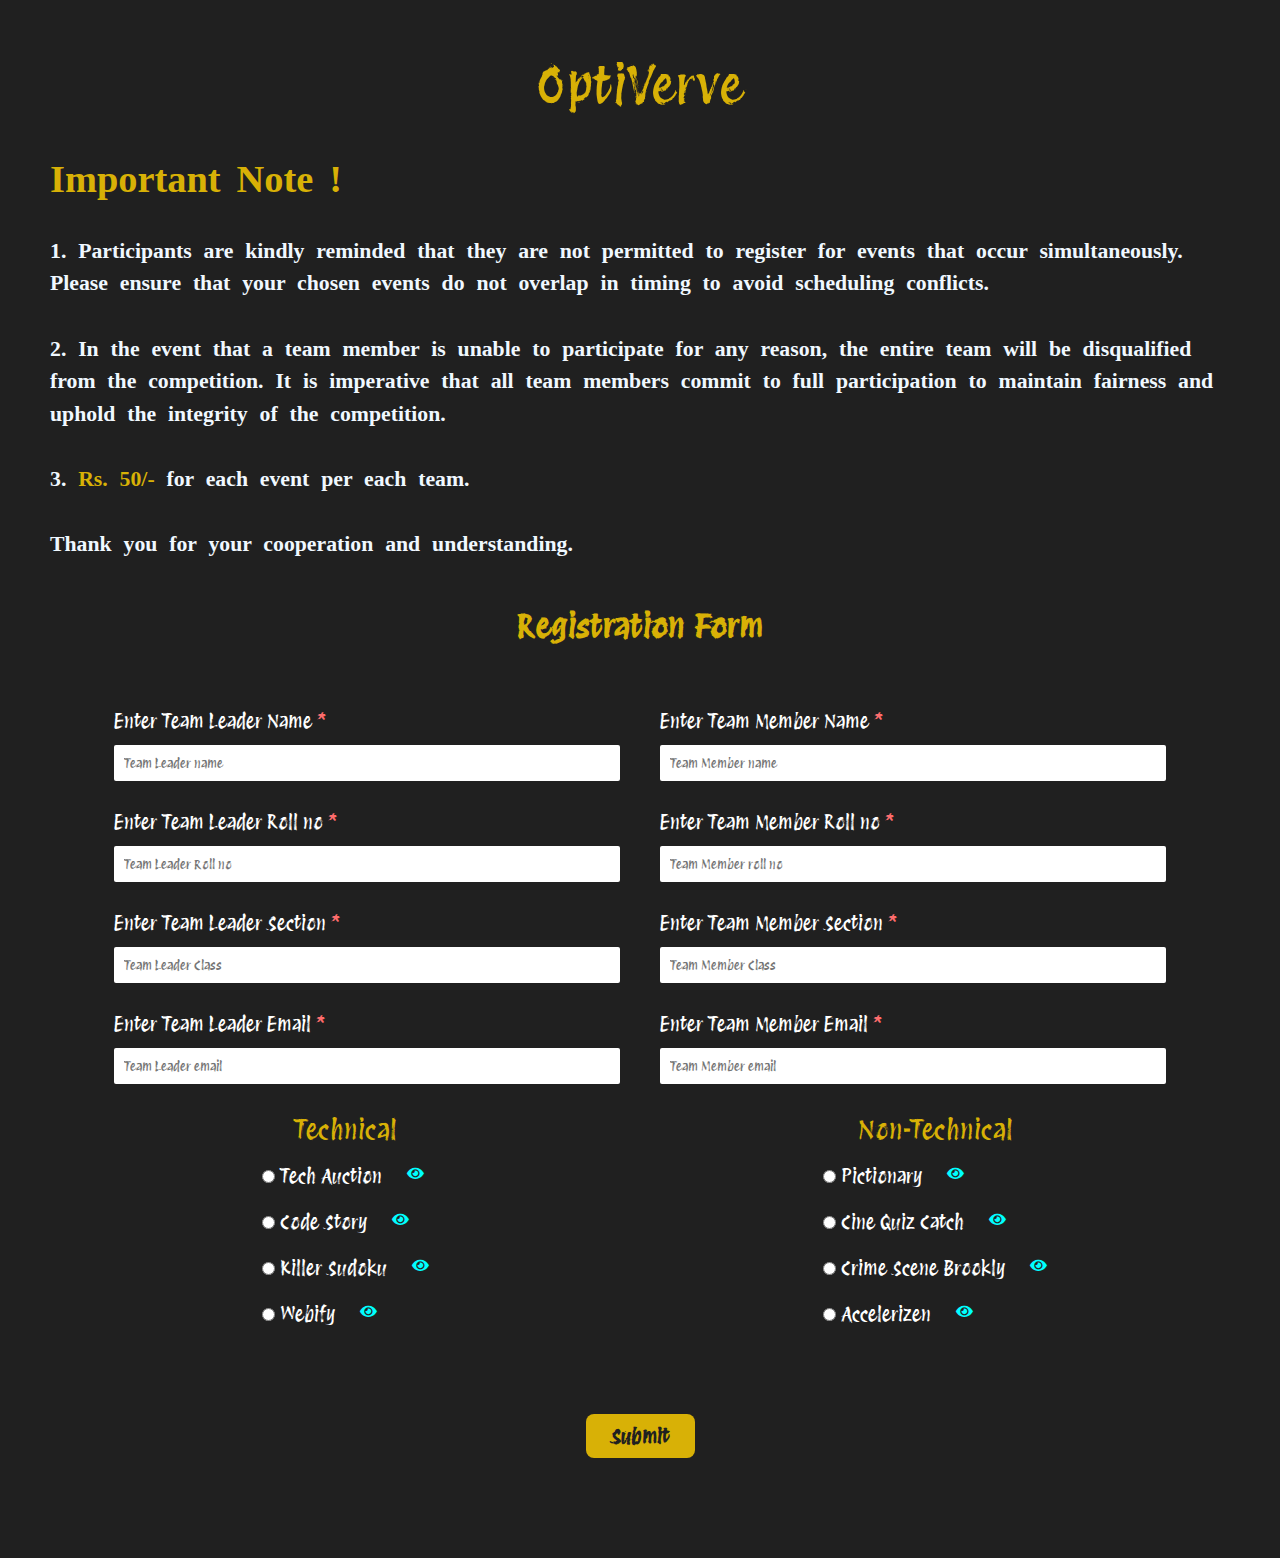
==== commit 5e8fb9dd: "fdbd" ====
--- a/index.html
+++ b/index.html
@@ -20,7 +20,7 @@
           <div class="popup-title"><h1>Tech Auction</h1></div>
           <div class="no-of-part">No. of Participants : 2</div>
           <div class="timings">Timing : Tuesday 9:00 AM - 10:30 AM</div>
-          <div class="venue">Venue: 2nd year 'E' section , IIIrd floor</div>
+          <div class="venue">Venue: 2nd year 'E' hall , IIIrd floor</div>
           <div class="incharge">Staff : Mrs. Prema</div>
         </div>
         <div class="popup-description">
@@ -58,7 +58,7 @@
           <div class="popup-title"><h1>Code Story</h1></div>
           <div class="no-of-part">No. of Participants : 2</div>
           <div class="timings">Timing : Tuesday 9:00 AM - 10:30 AM</div>
-          <div class="venue">Venue: 2nd year 'D' section , IIIrd floor</div>
+          <div class="venue">Venue: 2nd year 'D' hall , IIIrd floor</div>
           <div class="incharge">Staff : Mrs. Julie</div>
         </div>
         <div class="popup-description">
@@ -78,7 +78,7 @@
           <div class="popup-title"><h1>Killer Sudoku</h1></div>
           <div class="no-of-part">No. of Participants : 2</div>
           <div class="timings">Timing : Monday 10:30 AM - 11:30 AM</div>
-          <div class="venue">Venue: 2nd year 'D' section , IIIrd floor</div>
+          <div class="venue">Venue: 2nd year 'D' hall , IIIrd floor</div>
           <div class="incharge">Staff : Mrs. Uma [ma</div>
         </div>
         <div class="rules">
@@ -133,7 +133,7 @@
           <div class="popup-title"><h1>Pictionary</h1></div>
           <div class="no-of-part">No. of Participants : 2</div>
           <div class="timings">Timing : Monday 8:30 AM - 9:30 AM</div>
-          <div class="venue">Venue: 2nd year 'E' section , IIIrd floor</div>
+          <div class="venue">Venue: 2nd year 'E' hall , IIIrd floor</div>
           <div class="incharge">Staff : Mrs. Benitha</div>
         </div>
         <div class="popup-description">
@@ -153,7 +153,7 @@
           <div class="popup-title"><h1>Cine Quiz Catch</h1></div>
           <div class="no-of-part">No. of Participants : 2</div>
           <div class="timings">Timing : Monday 10:30 AM - 11:30 AM</div>
-          <div class="venue">Venue: 2nd year 'E' section , IIIrd floor</div>
+          <div class="venue">Venue: 2nd year 'E' hall , IIIrd floor</div>
           <div class="incharge">Staff : Mrs. Prabha</div>
         </div>
         <div class="rules">
@@ -181,7 +181,7 @@
           <div class="popup-title"><h1>Crime Scene Brooklyn</h1></div>
           <div class="no-of-part">No. of Participants : 2</div>
           <div class="timings">Timing : Tuesday 8:30 AM - 9:30 AM</div>
-          <div class="venue">Venue: 2nd year 'D' section , IIIrd floor</div>
+          <div class="venue">Venue: 2nd year 'D' hall , IIIrd floor</div>
           <div class="incharge">Staff : Ms. P. Haritha</div>
         </div>
         <div class="rules">
@@ -206,7 +206,7 @@
           <div class="popup-title"><h1>Accelerizen</h1></div>
           <div class="no-of-part">No. of Participants : 2</div>
           <div class="timings">Timing : Tuesday 10:30 AM - 11:30 AM</div>
-          <div class="venue">Venue: 2nd year 'D' section , IIIrd floor</div>
+          <div class="venue">Venue: 2nd year 'D' hall , IIIrd floor</div>
           <div class="incharge">Staff : Mrs. Asha</div>
         </div>
         <div class="rules">
@@ -255,6 +255,11 @@
               competition. It is imperative that all team members commit to full
               participation to maintain fairness and uphold the integrity of the
               competition.
+            </div>
+            <br />
+            <div class="description-para">
+              <!-- <span class="note--sub-span">Team Disqualification Policy: </span> -->
+              3. <span class="ruppees">Rs. 50/- </span>for each event per each team.
             </div>
             <br />
           </div>
--- a/style.css
+++ b/style.css
@@ -85,7 +85,8 @@
 .container {
   margin: 50px;
 }
-input[type="text"] {
+input[type="text"],
+input[type="email"] {
   width: 38vw;
   border-radius: 2px;
   padding: 10px;
@@ -95,6 +96,9 @@
 input:hover {
   transform: scale(1.02);
   /* border: 1px solid #d8b106; */
+}
+.ruppees {
+  color: #d8b106 !important;
 }
 label {
   color: white;
